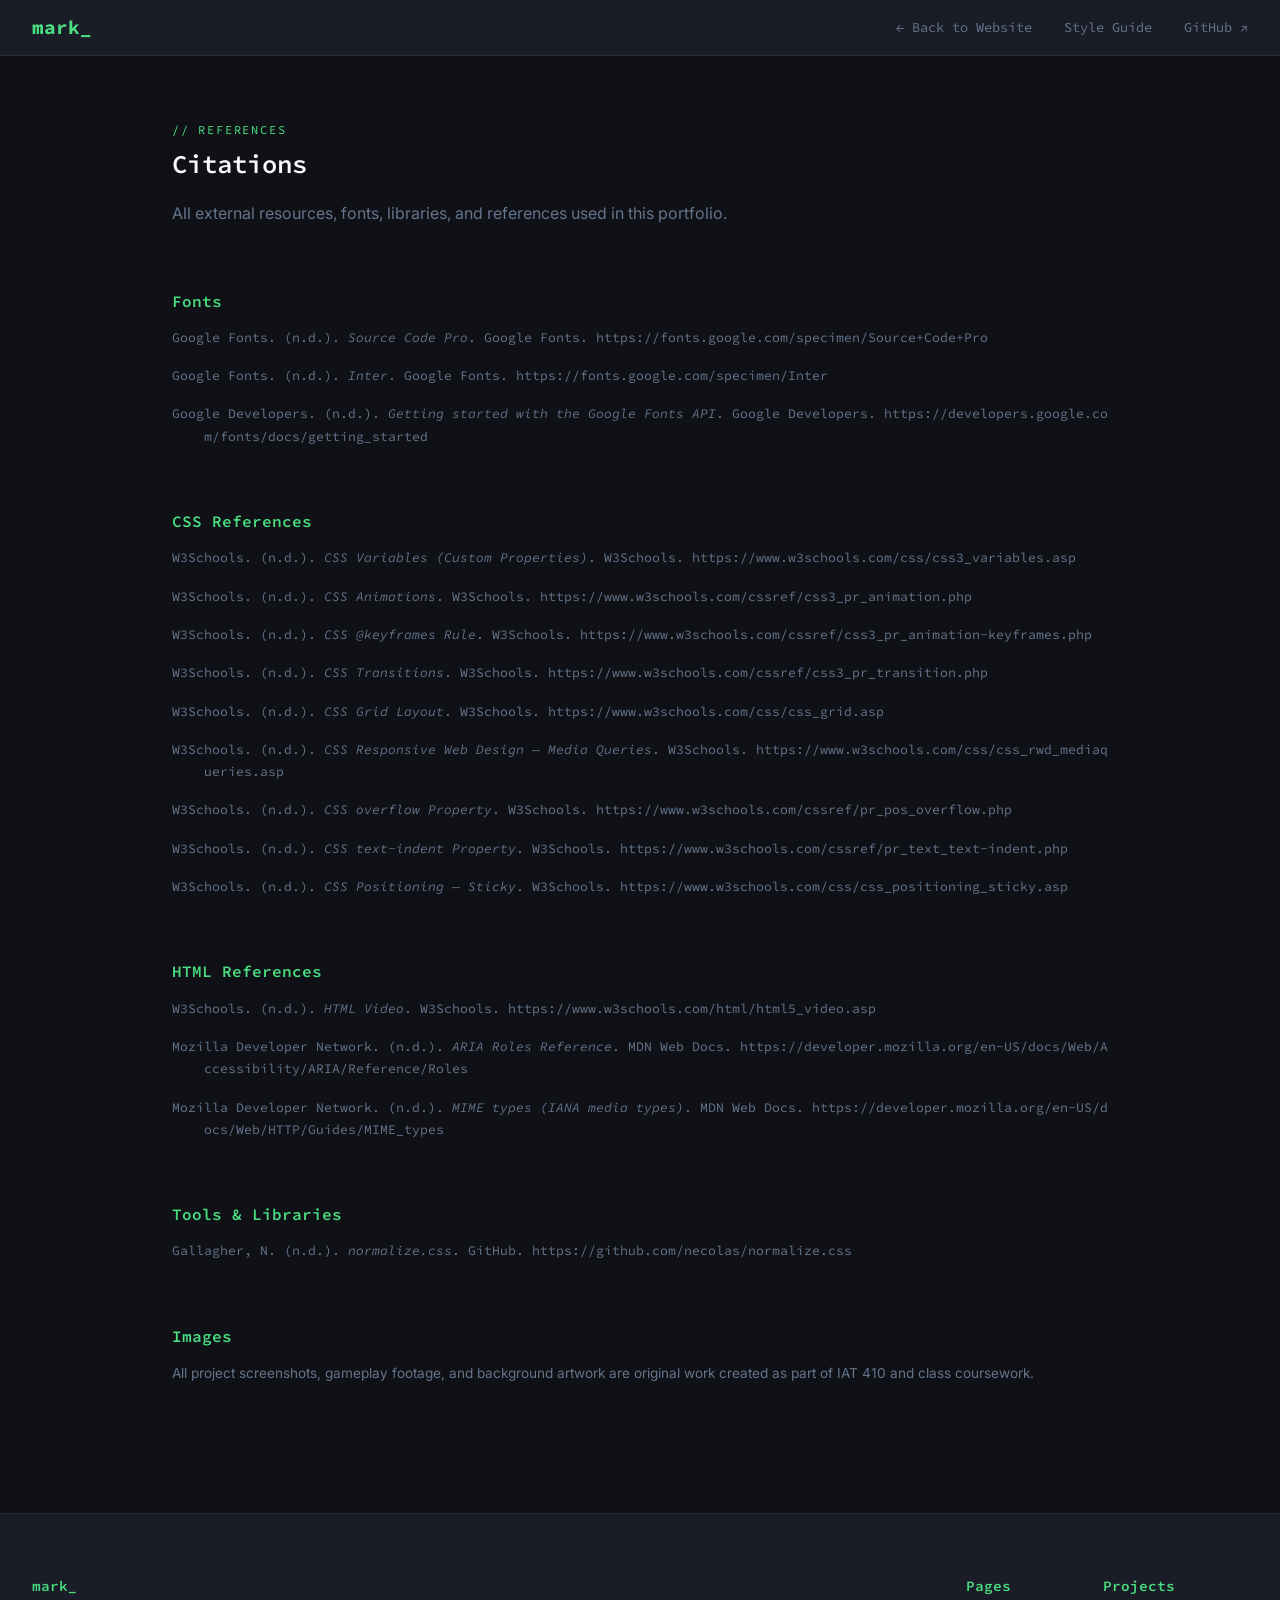
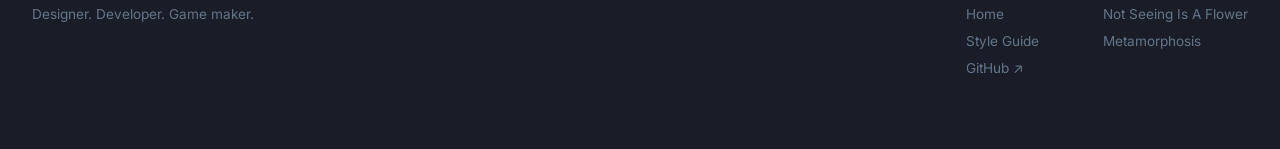
==== citations.html @ 6a9ea56b "Rough draft IAT 339 portfolio" ====
<!DOCTYPE html>
<html lang="en">

<head>
    <meta charset="UTF-8">
    <meta name="viewport" content="width=device-width, initial-scale=1.0">
    <title>Citations — Mark</title>
    <link href="css/normalize.css" rel="stylesheet">
    <link href="css/main.css" rel="stylesheet">
    <link href="css/page.css" rel="stylesheet">
</head>

<body>

    <a class="skip-link" href="#main-content">Skip to main content</a>

    <header class="header-bar" role="banner">
        <h1>mark</h1>
        <nav class="nav-text" aria-label="Main navigation">
            <a href="index.html" class="nav-link">← Back to Website</a>
            <a href="styleguide.html" class="nav-link">Style Guide</a>
            <a href="https://github.com/" class="nav-link" target="_blank" rel="noopener noreferrer">GitHub ↗</a>
        </nav>
    </header>

    <main id="main-content" role="main">
        <div class="citations-body">
            <span class="section-label">// references</span>
            <h2>Citations</h2>
            <p class="citations-intro">
                All external resources, fonts, libraries, and references used in this portfolio.
            </p>

            <section class="citations-group" aria-labelledby="cit-fonts-heading">
                <h3 class="citations-group-title" id="cit-fonts-heading">Fonts</h3>
                <p class="citation-item">
                    Google Fonts. (n.d.). <em>Source Code Pro</em>. Google Fonts.
                    <a href="https://fonts.google.com/specimen/Source+Code+Pro" target="_blank"
                        rel="noopener noreferrer">https://fonts.google.com/specimen/Source+Code+Pro</a>
                </p>
                <p class="citation-item">
                    Google Fonts. (n.d.). <em>Inter</em>. Google Fonts.
                    <a href="https://fonts.google.com/specimen/Inter" target="_blank"
                        rel="noopener noreferrer">https://fonts.google.com/specimen/Inter</a>
                </p>
                <p class="citation-item">
                    Google Developers. (n.d.). <em>Getting started with the Google Fonts API</em>. Google Developers.
                    <a href="https://developers.google.com/fonts/docs/getting_started" target="_blank"
                        rel="noopener noreferrer">https://developers.google.com/fonts/docs/getting_started</a>
                </p>
            </section>

            <section class="citations-group" aria-labelledby="cit-css-heading">
                <h3 class="citations-group-title" id="cit-css-heading">CSS References</h3>
                <p class="citation-item">
                    W3Schools. (n.d.). <em>CSS Variables (Custom Properties)</em>. W3Schools.
                    <a href="https://www.w3schools.com/css/css3_variables.asp" target="_blank"
                        rel="noopener noreferrer">https://www.w3schools.com/css/css3_variables.asp</a>
                </p>
                <p class="citation-item">
                    W3Schools. (n.d.). <em>CSS Animations</em>. W3Schools.
                    <a href="https://www.w3schools.com/cssref/css3_pr_animation.php" target="_blank"
                        rel="noopener noreferrer">https://www.w3schools.com/cssref/css3_pr_animation.php</a>
                </p>
                <p class="citation-item">
                    W3Schools. (n.d.). <em>CSS @keyframes Rule</em>. W3Schools.
                    <a href="https://www.w3schools.com/cssref/css3_pr_animation-keyframes.php" target="_blank"
                        rel="noopener noreferrer">https://www.w3schools.com/cssref/css3_pr_animation-keyframes.php</a>
                </p>
                <p class="citation-item">
                    W3Schools. (n.d.). <em>CSS Transitions</em>. W3Schools.
                    <a href="https://www.w3schools.com/cssref/css3_pr_transition.php" target="_blank"
                        rel="noopener noreferrer">https://www.w3schools.com/cssref/css3_pr_transition.php</a>
                </p>
                <p class="citation-item">
                    W3Schools. (n.d.). <em>CSS Grid Layout</em>. W3Schools.
                    <a href="https://www.w3schools.com/css/css_grid.asp" target="_blank"
                        rel="noopener noreferrer">https://www.w3schools.com/css/css_grid.asp</a>
                </p>
                <p class="citation-item">
                    W3Schools. (n.d.). <em>CSS Responsive Web Design — Media Queries</em>. W3Schools.
                    <a href="https://www.w3schools.com/css/css_rwd_mediaqueries.asp" target="_blank"
                        rel="noopener noreferrer">https://www.w3schools.com/css/css_rwd_mediaqueries.asp</a>
                </p>
                <p class="citation-item">
                    W3Schools. (n.d.). <em>CSS overflow Property</em>. W3Schools.
                    <a href="https://www.w3schools.com/cssref/pr_pos_overflow.php" target="_blank"
                        rel="noopener noreferrer">https://www.w3schools.com/cssref/pr_pos_overflow.php</a>
                </p>
                <p class="citation-item">
                    W3Schools. (n.d.). <em>CSS text-indent Property</em>. W3Schools.
                    <a href="https://www.w3schools.com/cssref/pr_text_text-indent.php" target="_blank"
                        rel="noopener noreferrer">https://www.w3schools.com/cssref/pr_text_text-indent.php</a>
                </p>
                <p class="citation-item">
                    W3Schools. (n.d.). <em>CSS Positioning — Sticky</em>. W3Schools.
                    <a href="https://www.w3schools.com/css/css_positioning_sticky.asp" target="_blank"
                        rel="noopener noreferrer">https://www.w3schools.com/css/css_positioning_sticky.asp</a>
                </p>
            </section>

            <section class="citations-group" aria-labelledby="cit-html-heading">
                <h3 class="citations-group-title" id="cit-html-heading">HTML References</h3>
                <p class="citation-item">
                    W3Schools. (n.d.). <em>HTML Video</em>. W3Schools.
                    <a href="https://www.w3schools.com/html/html5_video.asp" target="_blank"
                        rel="noopener noreferrer">https://www.w3schools.com/html/html5_video.asp</a>
                </p>
                <p class="citation-item">
                    Mozilla Developer Network. (n.d.). <em>ARIA Roles Reference</em>. MDN Web Docs.
                    <a href="https://developer.mozilla.org/en-US/docs/Web/Accessibility/ARIA/Reference/Roles"
                        target="_blank"
                        rel="noopener noreferrer">https://developer.mozilla.org/en-US/docs/Web/Accessibility/ARIA/Reference/Roles</a>
                </p>
                <p class="citation-item">
                    Mozilla Developer Network. (n.d.). <em>MIME types (IANA media types)</em>. MDN Web Docs.
                    <a href="https://developer.mozilla.org/en-US/docs/Web/HTTP/Guides/MIME_types" target="_blank"
                        rel="noopener noreferrer">https://developer.mozilla.org/en-US/docs/Web/HTTP/Guides/MIME_types</a>
                </p>
            </section>

            <section class="citations-group" aria-labelledby="cit-tools-heading">
                <h3 class="citations-group-title" id="cit-tools-heading">Tools &amp; Libraries</h3>
                <p class="citation-item">
                    Gallagher, N. (n.d.). <em>normalize.css</em>. GitHub.
                    <a href="https://github.com/necolas/normalize.css" target="_blank"
                        rel="noopener noreferrer">https://github.com/necolas/normalize.css</a>
                </p>
            </section>

            <section class="citations-group" aria-labelledby="cit-images-heading">
                <h3 class="citations-group-title" id="cit-images-heading">Images</h3>
                <p class="citations-note">
                    All project screenshots, gameplay footage, and background artwork are original
                    work created as part of IAT 410 and class coursework.
                </p>
            </section>

        </div>
    </main>

    <footer class="footer-bar" role="contentinfo">
        <div class="footer-company">
            <h3>mark_</h3>
            <p>Designer. Developer. Game maker.</p>
        </div>
        <nav aria-label="Footer navigation — pages">
            <h4>Pages</h4>
            <ul>
                <li><a href="index.html">Home</a></li>
                <li><a href="styleguide.html">Style Guide</a></li>
                <li><a href="https://github.com/" target="_blank" rel="noopener noreferrer">GitHub ↗</a></li>
            </ul>
        </nav>
        <nav aria-label="Footer navigation — projects">
            <h4>Projects</h4>
            <ul>
                <li><a href="project-nsiaf.html">Not Seeing Is A Flower</a></li>
                <li><a href="project-metamorphosis.html">Metamorphosis</a></li>
            </ul>
        </nav>
    </footer>

</body>

</html>
---- css/main.css ----
/* =============================================
   PORTFOLIO - main.css
   Font: Source Code Pro (monospace, headings) + Inter (body)
   Google Fonts: https://fonts.google.com/
   ============================================= */

/* Google Fonts import
   Reference: https://developers.google.com/fonts/docs/getting_started */
@import url('https://fonts.googleapis.com/css2?family=Source+Code+Pro:wght@400;600;700&family=Inter:wght@300;400;500&display=swap');

/* =============================================
   CSS CUSTOM PROPERTIES (VARIABLES)
   Reference: https://www.w3schools.com/css/css3_variables.asp
   ============================================= */
:root {
    --col-bg: #0f1117;
    --col-surface: #1a1d27;
    --col-border: #2a2d3a;
    --col-green: #4ade80;
    --col-green-dim: #22543d;
    --col-text: #e2e8f0;
    --col-muted: #64748b;
    --col-white: #ffffff;
    --col-heading: #f8fafc;

    --font-mono: 'Source Code Pro', monospace;
    --font-body: 'Inter', sans-serif;

    --space-xs: 0.25rem;
    --space-sm: 0.5rem;
    --space-md: 1rem;
    --space-lg: 2rem;
    --space-xl: 4rem;

    --radius-sm: 4px;
    --radius-md: 8px;
}

/* =============================================
   RESET / BASE
   ============================================= */
*,
*::before,
*::after {
    box-sizing: border-box;
}

body {
    background-color: var(--col-bg);
    color: var(--col-text);
    font-family: var(--font-body);
    font-size: 1rem;
    line-height: 1.7;
    margin: 0;
    padding: 0;
}

img {
    max-width: 100%;
    display: block;
}

a {
    color: var(--col-green);
    text-decoration: none;
}

a:hover,
a:focus {
    text-decoration: underline;
    color: var(--col-white);
}

/* =============================================
   TYPOGRAPHY
   ============================================= */
h1,
h2,
h3,
h4 {
    font-family: var(--font-mono);
    color: var(--col-heading);
    margin-top: 0;
    line-height: 1.2;
}

h1 {
    font-size: 2.2rem;
    font-weight: 700;
}

h2 {
    font-size: 1.6rem;
    font-weight: 600;
}

h3 {
    font-size: 1.2rem;
    font-weight: 600;
}

h4 {
    font-size: 1rem;
    font-weight: 600;
}

p {
    margin-top: 0;
    margin-bottom: var(--space-md);
}

.section-label {
    font-family: var(--font-mono);
    font-size: 0.75rem;
    color: var(--col-green);
    text-transform: uppercase;
    letter-spacing: 0.15em;
    display: block;
    margin-bottom: var(--space-sm);
}

/* =============================================
   LAYOUT UTILITIES
   ============================================= */
.container {
    max-width: 1000px;
    margin: 0 auto;
    padding: 0 var(--space-lg);
}

/* =============================================
   HEADER / NAV
   ============================================= */
.header-bar {
    background-color: var(--col-surface);
    border-bottom: 1px solid var(--col-border);
    padding: var(--space-md) var(--space-lg);
    display: flex;
    align-items: center;
    justify-content: space-between;
    position: sticky;
    top: 0;
    z-index: 100;
}

.header-bar h1 {
    font-family: var(--font-mono);
    font-size: 1.2rem;
    font-weight: 700;
    color: var(--col-green);
    margin: 0;
}

/* Blinking cursor on logo
   Reference: https://www.w3schools.com/cssref/css3_pr_animation.php
   Reference: https://www.w3schools.com/cssref/css3_pr_animation-keyframes.php */
.header-bar h1::after {
    content: '_';
    animation: blink 1s step-end infinite;
}

@keyframes blink {

    0%,
    100% {
        opacity: 1;
    }

    50% {
        opacity: 0;
    }
}

.nav-text {
    display: flex;
    gap: var(--space-lg);
    align-items: center;
}

.nav-link {
    font-family: var(--font-mono);
    font-size: 0.85rem;
    color: var(--col-muted);
    text-decoration: none;
    /* Reference: https://www.w3schools.com/cssref/css3_pr_transition.php */
    transition: color 0.2s;
}

.nav-link:hover,
.nav-link:focus {
    color: var(--col-green);
    text-decoration: none;
}

/* Skip to main content link for keyboard/screen reader users */
.skip-link {
    position: absolute;
    top: -100%;
    left: var(--space-md);
    background-color: var(--col-green);
    color: var(--col-bg);
    font-family: var(--font-mono);
    font-size: 0.85rem;
    font-weight: 700;
    padding: var(--space-sm) var(--space-md);
    border-radius: var(--radius-sm);
    z-index: 200;
    text-decoration: none;
}

.skip-link:focus {
    top: var(--space-md);
    color: var(--col-bg);
}

/* =============================================
   FOOTER
   ============================================= */
.footer-bar {
    background-color: var(--col-surface);
    border-top: 1px solid var(--col-border);
    padding: var(--space-xl) var(--space-lg);
    display: flex;
    gap: var(--space-xl);
    flex-wrap: wrap;
}

.footer-bar h3,
.footer-bar h4 {
    font-family: var(--font-mono);
    font-size: 0.9rem;
    color: var(--col-green);
    margin-bottom: var(--space-sm);
}

.footer-bar p,
.footer-bar li {
    font-size: 0.85rem;
    color: var(--col-muted);
}

.footer-bar ul {
    list-style: none;
    padding: 0;
    margin: 0;
}

.footer-bar ul li {
    margin-bottom: var(--space-xs);
}

.footer-bar a {
    color: var(--col-muted);
    font-size: 0.85rem;
}

.footer-bar a:hover,
.footer-bar a:focus {
    color: var(--col-green);
    text-decoration: none;
}

.footer-company {
    flex: 1;
    min-width: 200px;
}

/* =============================================
   BUTTONS
   ============================================= */
.btn-submit {
    font-family: var(--font-mono);
    font-size: 0.85rem;
    background-color: var(--col-green);
    color: var(--col-bg);
    border: none;
    padding: 0.6rem 1.4rem;
    border-radius: var(--radius-sm);
    cursor: pointer;
    font-weight: 600;
    display: inline-block;
    transition: background-color 0.2s, transform 0.1s;
}

.btn-submit:hover,
.btn-submit:focus {
    background-color: var(--col-white);
    color: var(--col-bg);
    text-decoration: none;
}

.btn-submit:active {
    transform: scale(0.97);
}

.btn-outline {
    font-family: var(--font-mono);
    font-size: 0.85rem;
    background-color: transparent;
    color: var(--col-green);
    border: 1px solid var(--col-green);
    padding: 0.6rem 1.4rem;
    border-radius: var(--radius-sm);
    cursor: pointer;
    font-weight: 600;
    display: inline-block;
    transition: background-color 0.2s, color 0.2s;
}

.btn-outline:hover,
.btn-outline:focus {
    background-color: var(--col-green);
    color: var(--col-bg);
    text-decoration: none;
}

/* =============================================
   IN-TEXT LINK
   ============================================= */
.text-link {
    color: var(--col-green);
    text-decoration: underline;
    text-underline-offset: 3px;
}

.text-link:hover,
.text-link:focus {
    color: var(--col-white);
}

/* =============================================
   CARDS
   ============================================= */
.card {
    background-color: var(--col-surface);
    border: 1px solid var(--col-border);
    border-radius: var(--radius-md);
    padding: var(--space-lg);
}

/* =============================================
   PROJECT CARD (homepage)
   ============================================= */
.project-card {
    background-color: var(--col-surface);
    border: 1px solid var(--col-border);
    border-radius: var(--radius-md);
    overflow: hidden;
    transition: border-color 0.2s;
    display: flex;
    flex-direction: column;
}

.project-card:hover {
    border-color: var(--col-green);
}

.project-card-img {
    width: 100%;
}

.project-card-img img {
    width: 100%;
    height: 200px;
    object-fit: cover;
}

.project-card-body {
    padding: var(--space-lg);
    flex: 1;
    display: flex;
    flex-direction: column;
}

.project-card-body h3 {
    margin-bottom: var(--space-sm);
    font-size: 1.1rem;
}

.project-card-body p {
    color: var(--col-muted);
    font-size: 0.9rem;
    flex: 1;
}

.project-card-body .btn-submit {
    margin-top: var(--space-md);
    align-self: flex-start;
}

/* =============================================
   TAGS
   ============================================= */
.tag {
    display: inline-block;
    font-family: var(--font-mono);
    font-size: 0.7rem;
    color: var(--col-green);
    background-color: var(--col-green-dim);
    border-radius: var(--radius-sm);
    padding: 0.15rem 0.5rem;
    margin-right: var(--space-xs);
    margin-bottom: var(--space-sm);
}

/* =============================================
   SKILL LIST
   ============================================= */
.skill-list {
    list-style: none;
    padding: 0;
    margin: 0;
    display: flex;
    flex-wrap: wrap;
    gap: var(--space-sm);
}

.skill-list li {
    font-family: var(--font-mono);
    font-size: 0.8rem;
    color: var(--col-green);
    background-color: var(--col-green-dim);
    padding: 0.25rem 0.75rem;
    border-radius: var(--radius-sm);
}

/* =============================================
   IMAGE PLACEHOLDER
   ============================================= */
.img-placeholder {
    width: 100%;
    background-color: var(--col-green-dim);
    border: 1px dashed var(--col-green);
    border-radius: var(--radius-sm);
    display: flex;
    align-items: center;
    justify-content: center;
    font-family: var(--font-mono);
    font-size: 0.75rem;
    color: var(--col-green);
    text-align: center;
    padding: var(--space-md);
}

.img-placeholder-tall {
    height: 260px;
}

.img-placeholder-short {
    height: 160px;
}

/* =============================================
   DIVIDER
   ============================================= */
.divider {
    border: none;
    border-top: 1px solid var(--col-border);
    margin: var(--space-xl) 0;
}

/* =============================================
   STYLE GUIDE SPECIFIC
   ============================================= */
.palette-container {
    display: flex;
    flex-wrap: wrap;
    gap: var(--space-md);
    margin-bottom: var(--space-lg);
}

.palette-box {
    width: 160px;
}

.swatch {
    height: 80px;
    border-radius: var(--radius-sm);
    border: 1px solid var(--col-border);
    margin-bottom: var(--space-sm);
    display: flex;
    align-items: flex-end;
    padding: var(--space-sm);
}

.swatch ul {
    list-style: none;
    padding: 0;
    margin: 0;
    font-family: var(--font-mono);
    font-size: 0.7rem;
}

.col-bg {
    background-color: #0f1117;
}

.col-surface {
    background-color: #1a1d27;
}

.col-border-sw {
    background-color: #2a2d3a;
}

.col-green-sw {
    background-color: #4ade80;
}

.col-green-dim {
    background-color: #22543d;
}

.col-text-sw {
    background-color: #e2e8f0;
}

.col-muted-sw {
    background-color: #64748b;
}

.col-white-sw {
    background-color: #ffffff;
    border: 1px solid #2a2d3a;
}

.swatch.col-bg ul,
.swatch.col-surface ul,
.swatch.col-border-sw ul {
    color: #e2e8f0;
}

.swatch.col-green-sw ul,
.swatch.col-text-sw ul,
.swatch.col-white-sw ul {
    color: #0f1117;
}

.swatch.col-green-dim ul,
.swatch.col-muted-sw ul {
    color: #e2e8f0;
}

.code-block {
    background-color: var(--col-surface);
    border: 1px solid var(--col-border);
    border-radius: var(--radius-sm);
    padding: var(--space-md);
    font-family: var(--font-mono);
    font-size: 0.82rem;
    color: var(--col-text);
    /* Reference: https://www.w3schools.com/cssref/pr_pos_overflow.php */
    overflow-x: auto;
    white-space: pre;
    margin-bottom: var(--space-md);
}

.sg-label {
    font-family: var(--font-mono);
    font-size: 0.75rem;
    color: var(--col-muted);
    margin-bottom: var(--space-xs);
}

/* inline code references inside prose */
.inline-code {
    font-family: var(--font-mono);
    font-size: 0.85rem;
    color: var(--col-green);
    background-color: var(--col-surface);
    padding: 0.1em 0.4em;
    border-radius: var(--radius-sm);
}

/* static nav demo in style guide — remove sticky */
.sg-nav-demo {
    position: static;
}

/* =============================================
   RESPONSIVE
   Reference: https://www.w3schools.com/css/css_rwd_mediaqueries.asp
   ============================================= */
@media (max-width: 700px) {
    .header-bar {
        flex-direction: column;
        gap: var(--space-md);
        text-align: center;
    }

    .nav-text {
        gap: var(--space-md);
        flex-wrap: wrap;
        justify-content: center;
    }

    h1 {
        font-size: 1.6rem;
    }

    h2 {
        font-size: 1.3rem;
    }

    .footer-bar {
        flex-direction: column;
        gap: var(--space-lg);
    }

    .palette-container {
        justify-content: center;
    }
}

/* =============================================
   STYLE GUIDE — additional classes
   ============================================= */

/* hero description on style guide page */
.sg-hero-desc {
    color: var(--col-muted);
    max-width: 580px;
}

/* button demo row in style guide */
.sg-btn-demo {
    display: flex;
    gap: var(--space-md);
    flex-wrap: wrap;
}

/* constrain placeholder width in style guide demo */
.sg-placeholder-demo {
    max-width: 400px;
}

/* blinking cursor demo in branding section */
.sg-cursor-demo {
    font-family: var(--font-mono);
    font-size: 1.4rem;
    font-weight: 700;
    color: var(--col-green);
}

.sg-cursor-demo::after {
    content: '_';
    animation: blink 1s step-end infinite;
}
---- css/page.css ----
/* =============================================
   PORTFOLIO - page.css
   Page-specific styles
   ============================================= */

/* =============================================
   HOMEPAGE — HERO
   ============================================= */
.hero {
    padding: 6rem var(--space-lg) 5rem;
    max-width: 62.5rem;
    margin: 0 auto;
}

.hero-prompt {
    font-family: var(--font-mono);
    font-size: 0.85rem;
    color: var(--col-green);
    margin-bottom: var(--space-sm);
    display: block;
}

.hero h2 {
    font-size: 2.8rem;
    line-height: 1.15;
    margin-bottom: var(--space-md);
    color: var(--col-heading);
}

.hero-highlight {
    color: var(--col-green);
}

.hero-sub {
    color: var(--col-muted);
    font-size: 1.05rem;
    max-width: 35rem;
    margin-bottom: var(--space-lg);
}

.hero-actions {
    display: flex;
    gap: var(--space-md);
    flex-wrap: wrap;
}

/* =============================================
   HOMEPAGE — SECTIONS
   ============================================= */
.home-section {
    padding: var(--space-xl) var(--space-lg);
    max-width: 62.5rem;
    margin: 0 auto;
}

.home-section h2 {
    margin-bottom: var(--space-lg);
}

/* =============================================
   HOMEPAGE — BIO CARD
   ============================================= */
.bio-card {
    background-color: var(--col-surface);
    border: 1px solid var(--col-border);
    border-left: 0.1875rem solid var(--col-green);
    border-radius: var(--radius-md);
    padding: var(--space-lg);
    max-width: 42.5rem;
}

.bio-card p {
    color: var(--col-text);
    font-size: 1rem;
    line-height: 1.8;
    margin: 0;
}

/* =============================================
   HOMEPAGE — PROJECT GRID
   Reference: https://www.w3schools.com/css/css_grid.asp
   ============================================= */
.project-grid {
    display: grid;
    grid-template-columns: 1fr 1fr;
    gap: var(--space-lg);
}

/* =============================================
   HOMEPAGE — SKILLS SECTION
   ============================================= */
.skills-grid {
    display: grid;
    grid-template-columns: 1fr 1fr 1fr;
    gap: var(--space-md);
}

.skill-category h4 {
    color: var(--col-green);
    font-size: 0.85rem;
    margin-bottom: var(--space-sm);
    font-family: var(--font-mono);
}

/* =============================================
   PROJECT PAGES — HERO
   ============================================= */
.project-hero {
    padding: 4rem var(--space-lg) 3rem;
    max-width: 62.5rem;
    margin: 0 auto;
    border-bottom: 1px solid var(--col-border);
}

.project-hero h2 {
    font-size: 2.2rem;
    margin-bottom: var(--space-sm);
}

.project-hero-desc {
    color: var(--col-muted);
    max-width: 37.5rem;
    margin-bottom: var(--space-md);
}

.project-hero-tags {
    margin-top: var(--space-lg);
}

.project-hero-meta {
    display: flex;
    gap: var(--space-md);
    flex-wrap: wrap;
    margin-top: var(--space-md);
}

.meta-item {
    font-family: var(--font-mono);
    font-size: 0.8rem;
}

.meta-label {
    color: var(--col-muted);
    margin-right: var(--space-xs);
}

.meta-value {
    color: var(--col-green);
}

/* =============================================
   PROJECT PAGES — BODY
   ============================================= */
.project-body {
    max-width: 62.5rem;
    margin: 0 auto;
    padding: var(--space-xl) var(--space-lg);
}

.project-analysis {
    margin-bottom: var(--space-xl);
}

/* Artifact section labels */
.artifact-label {
    font-family: var(--font-mono);
    font-size: 0.85rem;
    color: var(--col-muted);
    margin-bottom: var(--space-sm);
    display: block;
}

/* Two-column split layout */
.project-split {
    display: grid;
    grid-template-columns: 1fr 1fr;
    gap: var(--space-xl);
    align-items: start;
    margin-bottom: var(--space-xl);
}

/* Artifact gallery — 2 col grid */
.artifact-grid {
    display: grid;
    grid-template-columns: 1fr 1fr;
    gap: var(--space-sm);
    margin-bottom: var(--space-lg);
}

/* Full-width artifact */
.artifact-full {
    margin-bottom: var(--space-lg);
}

/* Tall placeholder for cover/hero images */
.img-placeholder-cover {
    height: 21.25rem;
}

/* Video placeholder */
.img-placeholder-video {
    height: 20rem;
}

/* Title art placeholder */
.img-placeholder-titleart {
    height: 17.5rem;
}

/* Real project images */
.project-image {
    width: 100%;
    display: block;
    object-fit: cover;
    border: 1px solid var(--col-border);
    border-radius: var(--radius-sm);
}

.project-image-tall {
    max-height: 37.5rem;
}

/* Pull quote / callout */
.callout {
    border-left: 0.1875rem solid var(--col-green);
    padding: var(--space-md) var(--space-lg);
    background-color: var(--col-surface);
    border-radius: 0 var(--radius-sm) var(--radius-sm) 0;
    margin: var(--space-lg) 0;
    font-style: italic;
    color: var(--col-text);
}

/* Previous / next project nav row */
.project-nav {
    display: flex;
    justify-content: space-between;
    align-items: center;
    flex-wrap: wrap;
    gap: var(--space-md);
}

/* =============================================
   STYLE GUIDE PAGE
   ============================================= */
.sg-hero {
    padding: 3rem var(--space-lg) 2rem;
    max-width: 62.5rem;
    margin: 0 auto;
    border-bottom: 1px solid var(--col-border);
}

.sg-body {
    max-width: 62.5rem;
    margin: 0 auto;
    padding: var(--space-xl) var(--space-lg);
}

.sg-section {
    margin-bottom: var(--space-xl);
}

.sg-section>h3 {
    color: var(--col-green);
    border-bottom: 1px solid var(--col-border);
    padding-bottom: var(--space-sm);
    margin-bottom: var(--space-lg);
}

.sg-element {
    margin-bottom: var(--space-xl);
    padding-bottom: var(--space-xl);
    border-bottom: 1px dashed var(--col-border);
}

.sg-element:last-child {
    border-bottom: none;
}

/* constrain rendered card example width */
.sg-card-demo {
    max-width: 22.5rem;
}

/* =============================================
   CITATIONS PAGE
   ============================================= */
.citations-body {
    max-width: 62.5rem;
    margin: 0 auto;
    padding: var(--space-xl) var(--space-lg);
}

.citations-intro {
    color: var(--col-muted);
    margin-bottom: var(--space-xl);
}

.citations-group {
    margin-bottom: var(--space-xl);
}

.citations-group-title {
    color: var(--col-green);
    font-size: 1rem;
    margin-bottom: var(--space-md);
}

/* Hanging indent for citations
   Reference: https://www.w3schools.com/cssref/pr_text_text-indent.php */
.citation-item {
    font-family: var(--font-mono);
    font-size: 0.82rem;
    color: var(--col-muted);
    margin-bottom: var(--space-md);
    padding-left: var(--space-lg);
    text-indent: calc(-1 * var(--space-lg));
}

.citation-item a {
    color: var(--col-muted);
    word-break: break-all;
}

.citation-item a:hover,
.citation-item a:focus {
    color: var(--col-green);
}

.citations-note {
    color: var(--col-muted);
    font-size: 0.85rem;
}

/* =============================================
   RESPONSIVE
   Reference: https://www.w3schools.com/css/css_rwd_mediaqueries.asp
   ============================================= */
@media (max-width: 43.75rem) {
    .hero h2 {
        font-size: 1.8rem;
    }

    .project-grid {
        grid-template-columns: 1fr;
    }

    .skills-grid {
        grid-template-columns: 1fr 1fr;
    }

    .project-split {
        grid-template-columns: 1fr;
    }

    .artifact-grid {
        grid-template-columns: 1fr;
    }

    .project-hero h2 {
        font-size: 1.6rem;
    }

    .hero-actions {
        flex-direction: column;
        align-items: flex-start;
    }

    .project-nav {
        flex-direction: column;
    }
}

@media (max-width: 30rem) {
    .skills-grid {
        grid-template-columns: 1fr;
    }
}

/* =============================================
   PROJECT PAGES — meta dl/dt/dd reset
   ============================================= */
.project-hero-meta {
    display: flex;
    gap: var(--space-md);
    flex-wrap: wrap;
    margin-top: var(--space-md);
    /* reset dl default margins */
    margin-block-start: var(--space-md);
    margin-block-end: 0;
    padding: 0;
}

.project-hero-meta .meta-item {
    display: flex;
    gap: var(--space-xs);
    align-items: baseline;
}

/* dt / dd reset — browsers add margin to dd by default */
.project-hero-meta dt,
.project-hero-meta dd {
    margin: 0;
    padding: 0;
    font-family: var(--font-mono);
    font-size: 0.8rem;
}
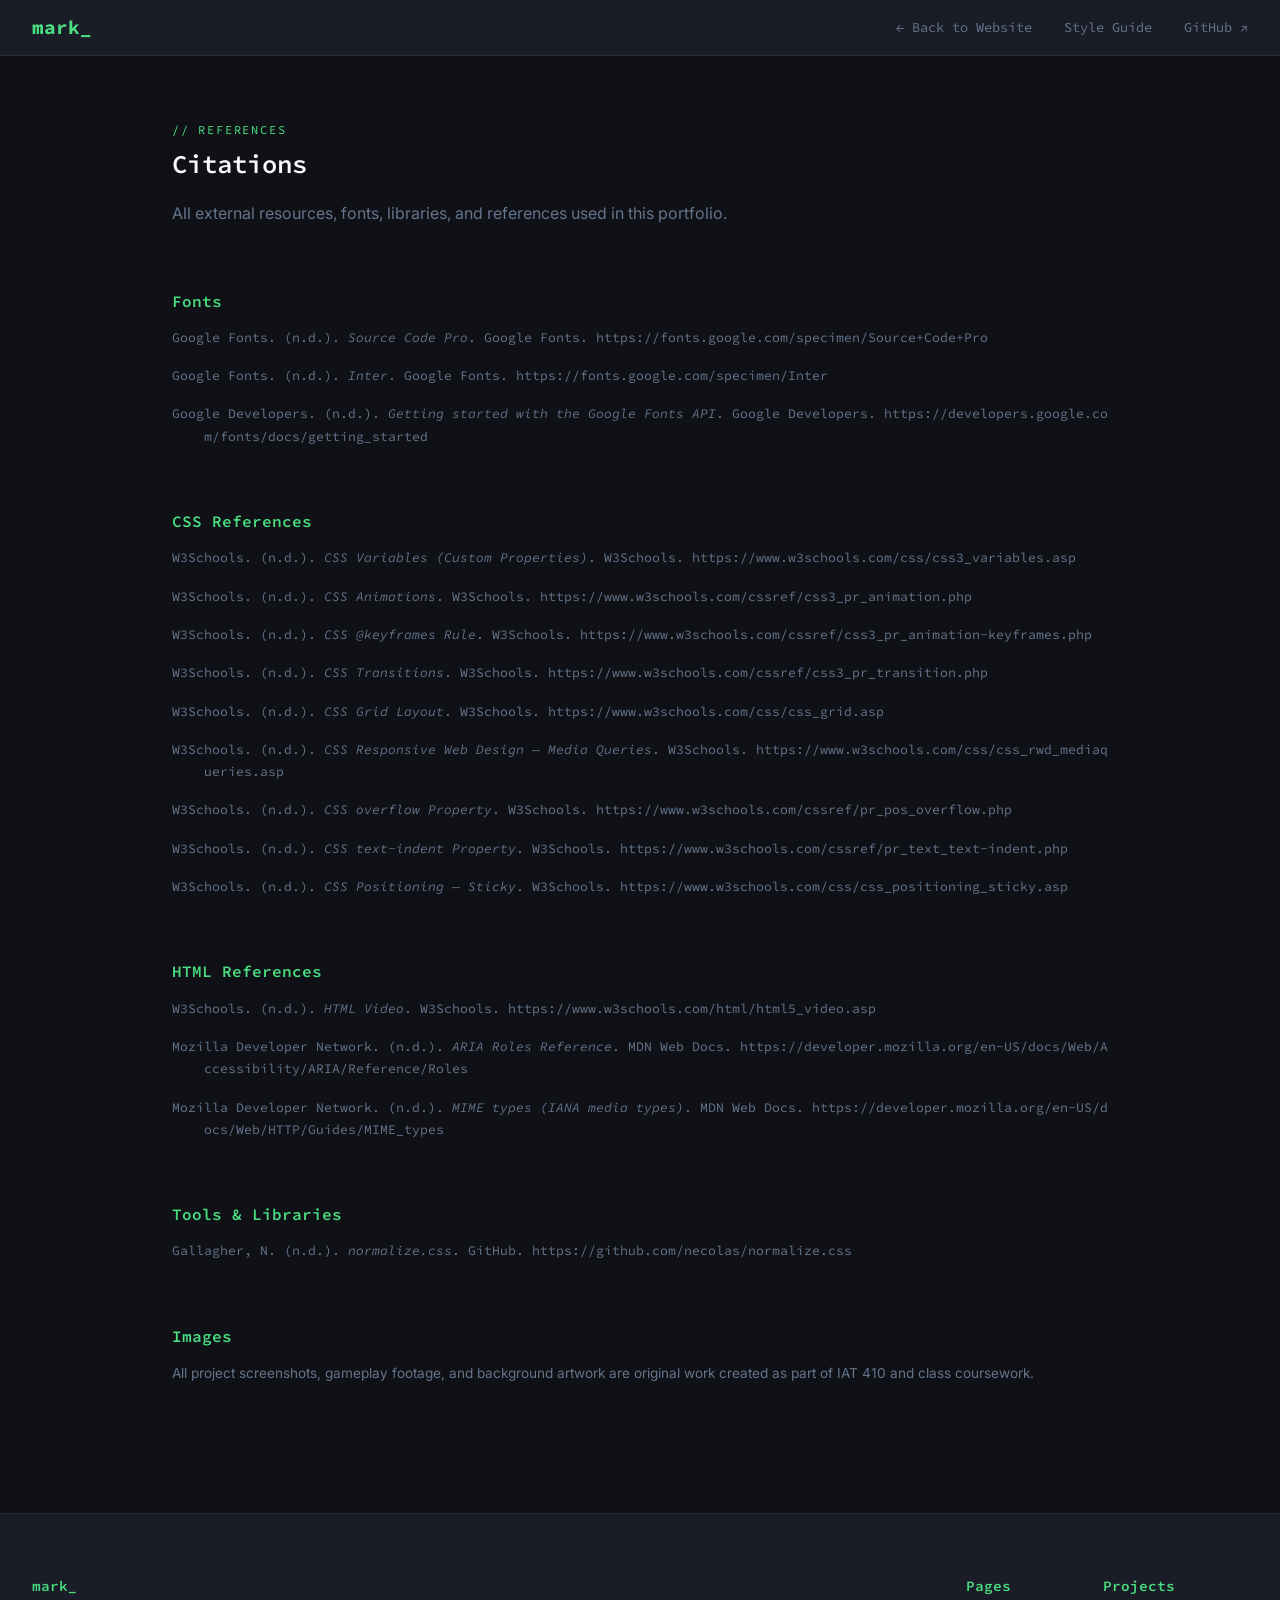
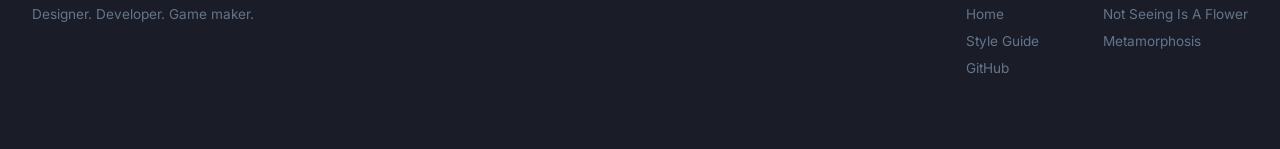
==== commit b0802884: "footer" ====
--- a/citations.html
+++ b/citations.html
@@ -14,16 +14,16 @@
 
     <a class="skip-link" href="#main-content">Skip to main content</a>
 
-    <header class="header-bar" role="banner">
+    <header class="header-bar">
         <h1>mark</h1>
         <nav class="nav-text" aria-label="Main navigation">
             <a href="index.html" class="nav-link">← Back to Website</a>
             <a href="styleguide.html" class="nav-link">Style Guide</a>
-            <a href="https://github.com/" class="nav-link" target="_blank" rel="noopener noreferrer">GitHub ↗</a>
+            <a href="https://github.com/notmarkyang" class="nav-link" target="_blank" rel="noopener noreferrer">GitHub ↗</a>
         </nav>
     </header>
 
-    <main id="main-content" role="main">
+    <main id="main-content">
         <div class="citations-body">
             <span class="section-label">// references</span>
             <h2>Citations</h2>
@@ -139,7 +139,7 @@
         </div>
     </main>
 
-    <footer class="footer-bar" role="contentinfo">
+    <footer class="footer-bar">
         <div class="footer-company">
             <h3>mark_</h3>
             <p>Designer. Developer. Game maker.</p>
@@ -149,7 +149,7 @@
             <ul>
                 <li><a href="index.html">Home</a></li>
                 <li><a href="styleguide.html">Style Guide</a></li>
-                <li><a href="https://github.com/" target="_blank" rel="noopener noreferrer">GitHub ↗</a></li>
+                <li><a href="https://github.com/notmarkyang" target="_blank" rel="noopener noreferrer">GitHub</a></li>
             </ul>
         </nav>
         <nav aria-label="Footer navigation — projects">
--- a/css/main.css
+++ b/css/main.css
@@ -357,12 +357,15 @@
 
 .project-card-img {
     width: 100%;
+    height: 12.5rem;
+    overflow: hidden;
 }
 
 .project-card-img img {
     width: 100%;
-    height: 200px;
+    height: 100%;
     object-fit: cover;
+    object-position: center;
 }
 
 .project-card-body {
@@ -386,6 +389,21 @@
 .project-card-body .btn-submit {
     margin-top: var(--space-md);
     align-self: flex-start;
+}
+
+.project-card-tags,
+.project-hero-tags {
+    list-style: none;
+    padding: 0;
+    margin: 0 0 var(--space-sm) 0;
+    display: flex;
+    flex-wrap: wrap;
+    gap: var(--space-xs);
+}
+
+.project-card-tags .tag,
+.project-hero-tags .tag {
+    margin-right: 0;
 }
 
 /* =============================================
@@ -645,4 +663,35 @@
 .sg-cursor-demo::after {
     content: '_';
     animation: blink 1s step-end infinite;
+}
+
+/* headings for validator error */
+.sg-demo-h1,
+.sg-demo-h2,
+.sg-demo-h3,
+.sg-demo-h4 {
+    font-family: var(--font-mono);
+    color: var(--col-heading);
+    margin-top: 0;
+    line-height: 1.2;
+}
+
+.sg-demo-h1 {
+    font-size: 2.2rem;
+    font-weight: 700;
+}
+
+.sg-demo-h2 {
+    font-size: 1.6rem;
+    font-weight: 600;
+}
+
+.sg-demo-h3 {
+    font-size: 1.2rem;
+    font-weight: 600;
+}
+
+.sg-demo-h4 {
+    font-size: 1rem;
+    font-weight: 600;
 }
--- a/css/page.css
+++ b/css/page.css
@@ -95,7 +95,7 @@
     gap: var(--space-md);
 }
 
-.skill-category h4 {
+.skill-category h3 {
     color: var(--col-green);
     font-size: 0.85rem;
     margin-bottom: var(--space-sm);
@@ -258,9 +258,10 @@
 
 .sg-section {
     margin-bottom: var(--space-xl);
-}
-
-.sg-section>h3 {
+    scroll-margin-top: 6rem;
+}
+
+.sg-section > h2 {
     color: var(--col-green);
     border-bottom: 1px solid var(--col-border);
     padding-bottom: var(--space-sm);
@@ -280,6 +281,19 @@
 /* constrain rendered card example width */
 .sg-card-demo {
     max-width: 22.5rem;
+}
+
+.sg-logo-demo {
+    font-family: var(--font-mono);
+    font-size: 1.2rem;
+    font-weight: 700;
+    color: var(--col-green);
+    margin: 0;
+}
+
+.sg-logo-demo::after {
+    content: '_';
+    animation: blink 1s step-end infinite;
 }
 
 /* =============================================
@@ -385,7 +399,6 @@
     gap: var(--space-md);
     flex-wrap: wrap;
     margin-top: var(--space-md);
-    /* reset dl default margins */
     margin-block-start: var(--space-md);
     margin-block-end: 0;
     padding: 0;
@@ -397,7 +410,6 @@
     align-items: baseline;
 }
 
-/* dt / dd reset — browsers add margin to dd by default */
 .project-hero-meta dt,
 .project-hero-meta dd {
     margin: 0;
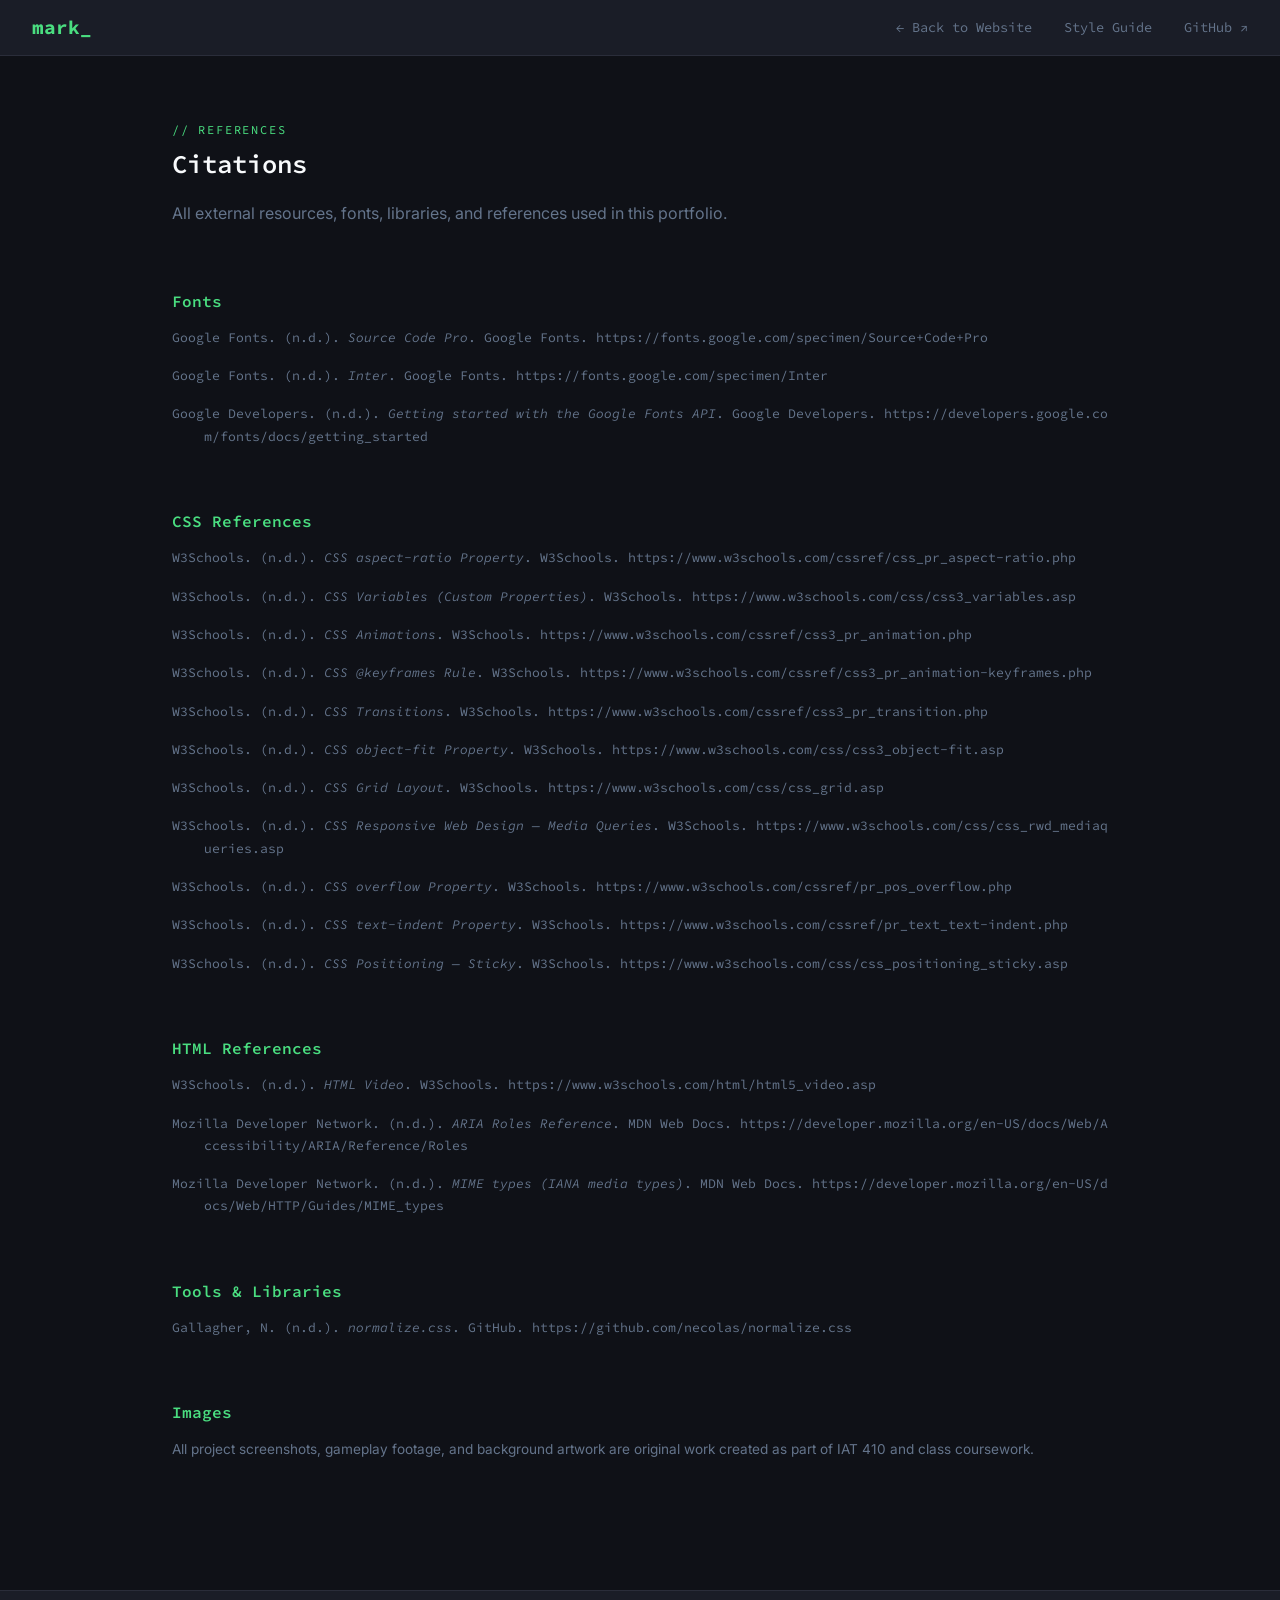
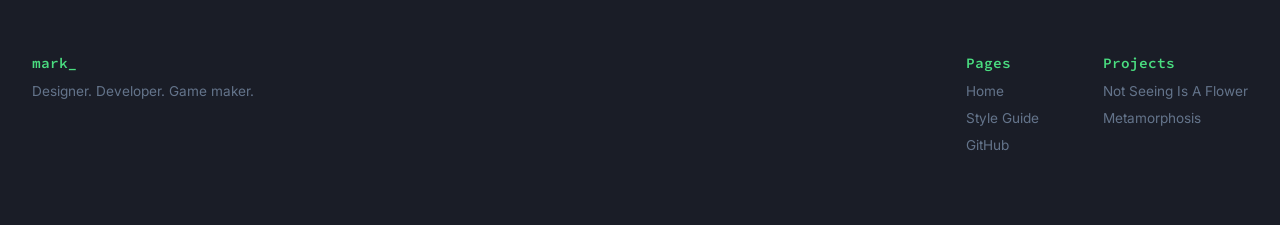
==== commit ddbf22d4: "added and updated metamorphosis images" ====
--- a/citations.html
+++ b/citations.html
@@ -19,7 +19,8 @@
         <nav class="nav-text" aria-label="Main navigation">
             <a href="index.html" class="nav-link">← Back to Website</a>
             <a href="styleguide.html" class="nav-link">Style Guide</a>
-            <a href="https://github.com/notmarkyang" class="nav-link" target="_blank" rel="noopener noreferrer">GitHub ↗</a>
+            <a href="https://github.com/notmarkyang" class="nav-link" target="_blank" rel="noopener noreferrer">GitHub
+                ↗</a>
         </nav>
     </header>
 
@@ -53,6 +54,11 @@
             <section class="citations-group" aria-labelledby="cit-css-heading">
                 <h3 class="citations-group-title" id="cit-css-heading">CSS References</h3>
                 <p class="citation-item">
+                    W3Schools. (n.d.). <em>CSS aspect-ratio Property</em>. W3Schools.
+                    <a href="https://www.w3schools.com/cssref/css_pr_aspect-ratio.php" target="_blank"
+                        rel="noopener noreferrer">https://www.w3schools.com/cssref/css_pr_aspect-ratio.php</a>
+                </p>
+                <p class="citation-item">
                     W3Schools. (n.d.). <em>CSS Variables (Custom Properties)</em>. W3Schools.
                     <a href="https://www.w3schools.com/css/css3_variables.asp" target="_blank"
                         rel="noopener noreferrer">https://www.w3schools.com/css/css3_variables.asp</a>
@@ -71,6 +77,11 @@
                     W3Schools. (n.d.). <em>CSS Transitions</em>. W3Schools.
                     <a href="https://www.w3schools.com/cssref/css3_pr_transition.php" target="_blank"
                         rel="noopener noreferrer">https://www.w3schools.com/cssref/css3_pr_transition.php</a>
+                </p>
+                <p class="citation-item">
+                    W3Schools. (n.d.). <em>CSS object-fit Property</em>. W3Schools.
+                    <a href="https://www.w3schools.com/css/css3_object-fit.asp" target="_blank"
+                        rel="noopener noreferrer">https://www.w3schools.com/css/css3_object-fit.asp</a>
                 </p>
                 <p class="citation-item">
                     W3Schools. (n.d.). <em>CSS Grid Layout</em>. W3Schools.
--- a/css/page.css
+++ b/css/page.css
@@ -190,6 +190,40 @@
 /* Full-width artifact */
 .artifact-full {
     margin-bottom: var(--space-lg);
+}
+
+/* Artifact cards (REAL) */
+.artifact-card {
+    margin: 0 0 var(--space-lg);
+    padding: var(--space-sm);
+    background-color: var(--col-surface);
+    border: 1px solid var(--col-border);
+    border-radius: var(--radius-md);
+}
+
+.artifact-grid .artifact-card {
+    margin-bottom: 0;
+}
+
+.artifact-card img {
+    width: 100%;
+    aspect-ratio: 16 / 9;
+    object-fit: cover;
+    object-position: center;
+    border-radius: var(--radius-sm);
+    border: 1px solid var(--col-border);
+}
+
+.artifact-card figcaption {
+    margin-top: var(--space-sm);
+    font-family: var(--font-mono);
+    font-size: 0.75rem;
+    color: var(--col-muted);
+}
+
+.artifact-script img {
+    object-fit: contain;
+    background-color: var(--col-bg);
 }
 
 /* Tall placeholder for cover/hero images */
@@ -241,6 +275,29 @@
 }
 
 /* =============================================
+   VIDEO CSS
+   ============================================= */
+
+/* Embedded video
+   Reference: https://www.w3schools.com/cssref/css_pr_aspect-ratio.php */
+.video-embed {
+    position: relative;
+    width: 100%;
+    aspect-ratio: 16 / 9;
+    background-color: var(--col-surface);
+    border: 1px solid var(--col-border);
+    border-radius: var(--radius-sm);
+    overflow: hidden;
+}
+
+.video-embed iframe {
+    width: 100%;
+    height: 100%;
+    border: 0;
+    display: block;
+}
+
+/* =============================================
    STYLE GUIDE PAGE
    ============================================= */
 .sg-hero {
@@ -261,7 +318,7 @@
     scroll-margin-top: 6rem;
 }
 
-.sg-section > h2 {
+.sg-section>h2 {
     color: var(--col-green);
     border-bottom: 1px solid var(--col-border);
     padding-bottom: var(--space-sm);
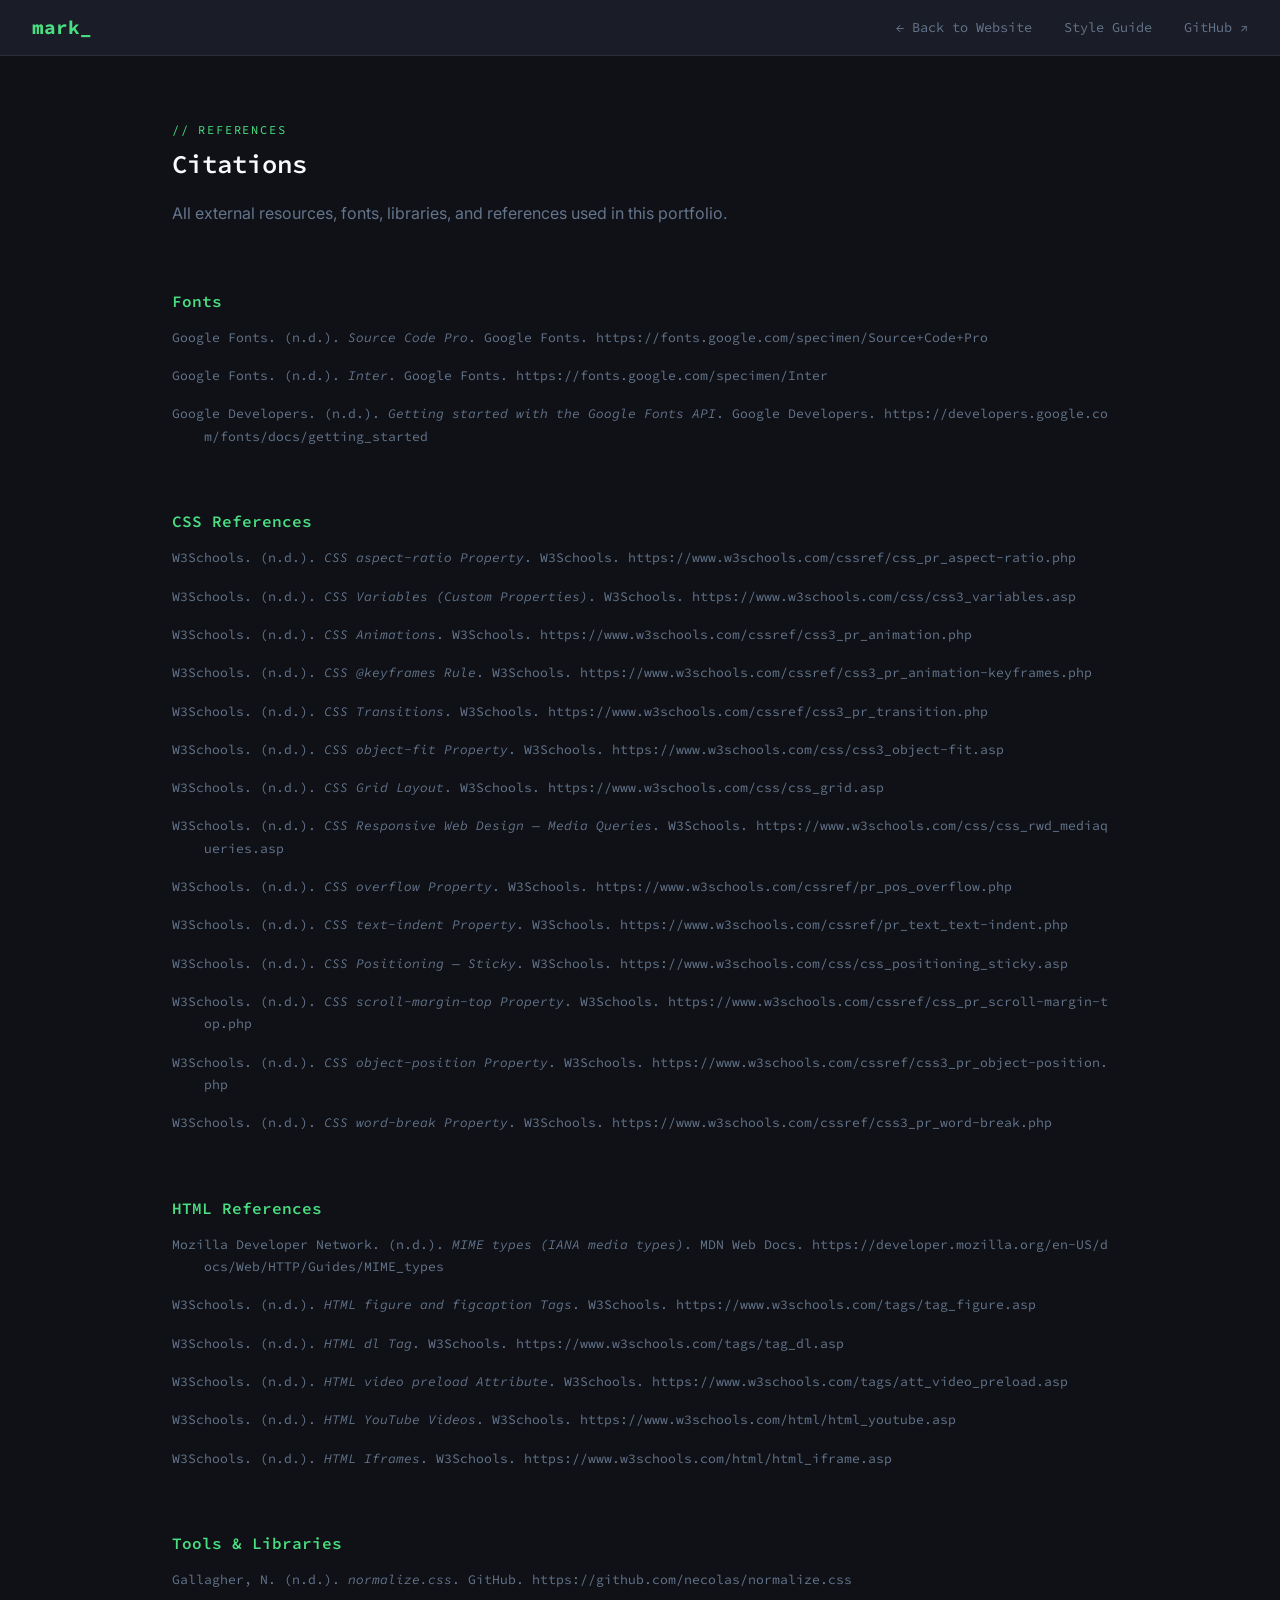
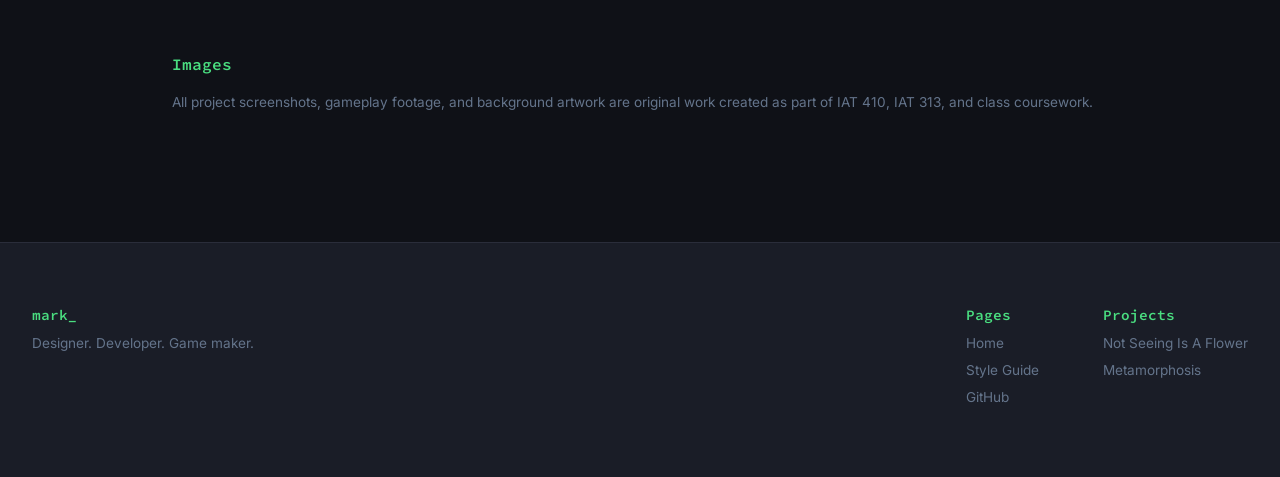
==== commit 4cf86a6a: "NSIAF Image updates + Citation" ====
--- a/citations.html
+++ b/citations.html
@@ -108,25 +108,54 @@
                     <a href="https://www.w3schools.com/css/css_positioning_sticky.asp" target="_blank"
                         rel="noopener noreferrer">https://www.w3schools.com/css/css_positioning_sticky.asp</a>
                 </p>
+                <p class="citation-item">
+                    W3Schools. (n.d.). <em>CSS scroll-margin-top Property</em>. W3Schools.
+                    <a href="https://www.w3schools.com/cssref/css_pr_scroll-margin-top.php" target="_blank"
+                        rel="noopener noreferrer">https://www.w3schools.com/cssref/css_pr_scroll-margin-top.php</a>
+                </p>
+                <p class="citation-item">
+                    W3Schools. (n.d.). <em>CSS object-position Property</em>. W3Schools.
+                    <a href="https://www.w3schools.com/cssref/css3_pr_object-position.php" target="_blank"
+                        rel="noopener noreferrer">https://www.w3schools.com/cssref/css3_pr_object-position.php</a>
+                </p>
+                <p class="citation-item">
+                    W3Schools. (n.d.). <em>CSS word-break Property</em>. W3Schools.
+                    <a href="https://www.w3schools.com/cssref/css3_pr_word-break.php" target="_blank"
+                        rel="noopener noreferrer">https://www.w3schools.com/cssref/css3_pr_word-break.php</a>
+                </p>
             </section>
 
             <section class="citations-group" aria-labelledby="cit-html-heading">
                 <h3 class="citations-group-title" id="cit-html-heading">HTML References</h3>
-                <p class="citation-item">
-                    W3Schools. (n.d.). <em>HTML Video</em>. W3Schools.
-                    <a href="https://www.w3schools.com/html/html5_video.asp" target="_blank"
-                        rel="noopener noreferrer">https://www.w3schools.com/html/html5_video.asp</a>
-                </p>
-                <p class="citation-item">
-                    Mozilla Developer Network. (n.d.). <em>ARIA Roles Reference</em>. MDN Web Docs.
-                    <a href="https://developer.mozilla.org/en-US/docs/Web/Accessibility/ARIA/Reference/Roles"
-                        target="_blank"
-                        rel="noopener noreferrer">https://developer.mozilla.org/en-US/docs/Web/Accessibility/ARIA/Reference/Roles</a>
-                </p>
                 <p class="citation-item">
                     Mozilla Developer Network. (n.d.). <em>MIME types (IANA media types)</em>. MDN Web Docs.
                     <a href="https://developer.mozilla.org/en-US/docs/Web/HTTP/Guides/MIME_types" target="_blank"
                         rel="noopener noreferrer">https://developer.mozilla.org/en-US/docs/Web/HTTP/Guides/MIME_types</a>
+                </p>
+                <p class="citation-item">
+                    W3Schools. (n.d.). <em>HTML figure and figcaption Tags</em>. W3Schools.
+                    <a href="https://www.w3schools.com/tags/tag_figure.asp" target="_blank"
+                        rel="noopener noreferrer">https://www.w3schools.com/tags/tag_figure.asp</a>
+                </p>
+                <p class="citation-item">
+                    W3Schools. (n.d.). <em>HTML dl Tag</em>. W3Schools.
+                    <a href="https://www.w3schools.com/tags/tag_dl.asp" target="_blank"
+                        rel="noopener noreferrer">https://www.w3schools.com/tags/tag_dl.asp</a>
+                </p>
+                <p class="citation-item">
+                    W3Schools. (n.d.). <em>HTML video preload Attribute</em>. W3Schools.
+                    <a href="https://www.w3schools.com/tags/att_video_preload.asp" target="_blank"
+                        rel="noopener noreferrer">https://www.w3schools.com/tags/att_video_preload.asp</a>
+                </p>
+                <p class="citation-item">
+                    W3Schools. (n.d.). <em>HTML YouTube Videos</em>. W3Schools.
+                    <a href="https://www.w3schools.com/html/html_youtube.asp" target="_blank"
+                        rel="noopener noreferrer">https://www.w3schools.com/html/html_youtube.asp</a>
+                </p>
+                <p class="citation-item">
+                    W3Schools. (n.d.). <em>HTML Iframes</em>. W3Schools.
+                    <a href="https://www.w3schools.com/html/html_iframe.asp" target="_blank"
+                        rel="noopener noreferrer">https://www.w3schools.com/html/html_iframe.asp</a>
                 </p>
             </section>
 
@@ -143,7 +172,7 @@
                 <h3 class="citations-group-title" id="cit-images-heading">Images</h3>
                 <p class="citations-note">
                     All project screenshots, gameplay footage, and background artwork are original
-                    work created as part of IAT 410 and class coursework.
+                    work created as part of IAT 410, IAT 313, and class coursework.
                 </p>
             </section>
 
--- a/css/page.css
+++ b/css/page.css
@@ -125,6 +125,11 @@
 
 .project-hero-tags {
     margin-top: var(--space-lg);
+    display: flex;
+    flex-wrap: wrap;
+    gap: var(--space-xs);
+    list-style: none;
+    padding: 0;
 }
 
 .project-hero-meta {
@@ -205,13 +210,16 @@
     margin-bottom: 0;
 }
 
-.artifact-card img {
+.artifact-card img,
+.artifact-card video {
     width: 100%;
     aspect-ratio: 16 / 9;
     object-fit: cover;
     object-position: center;
     border-radius: var(--radius-sm);
     border: 1px solid var(--col-border);
+    display: block;
+    background-color: var(--col-bg);
 }
 
 .artifact-card figcaption {
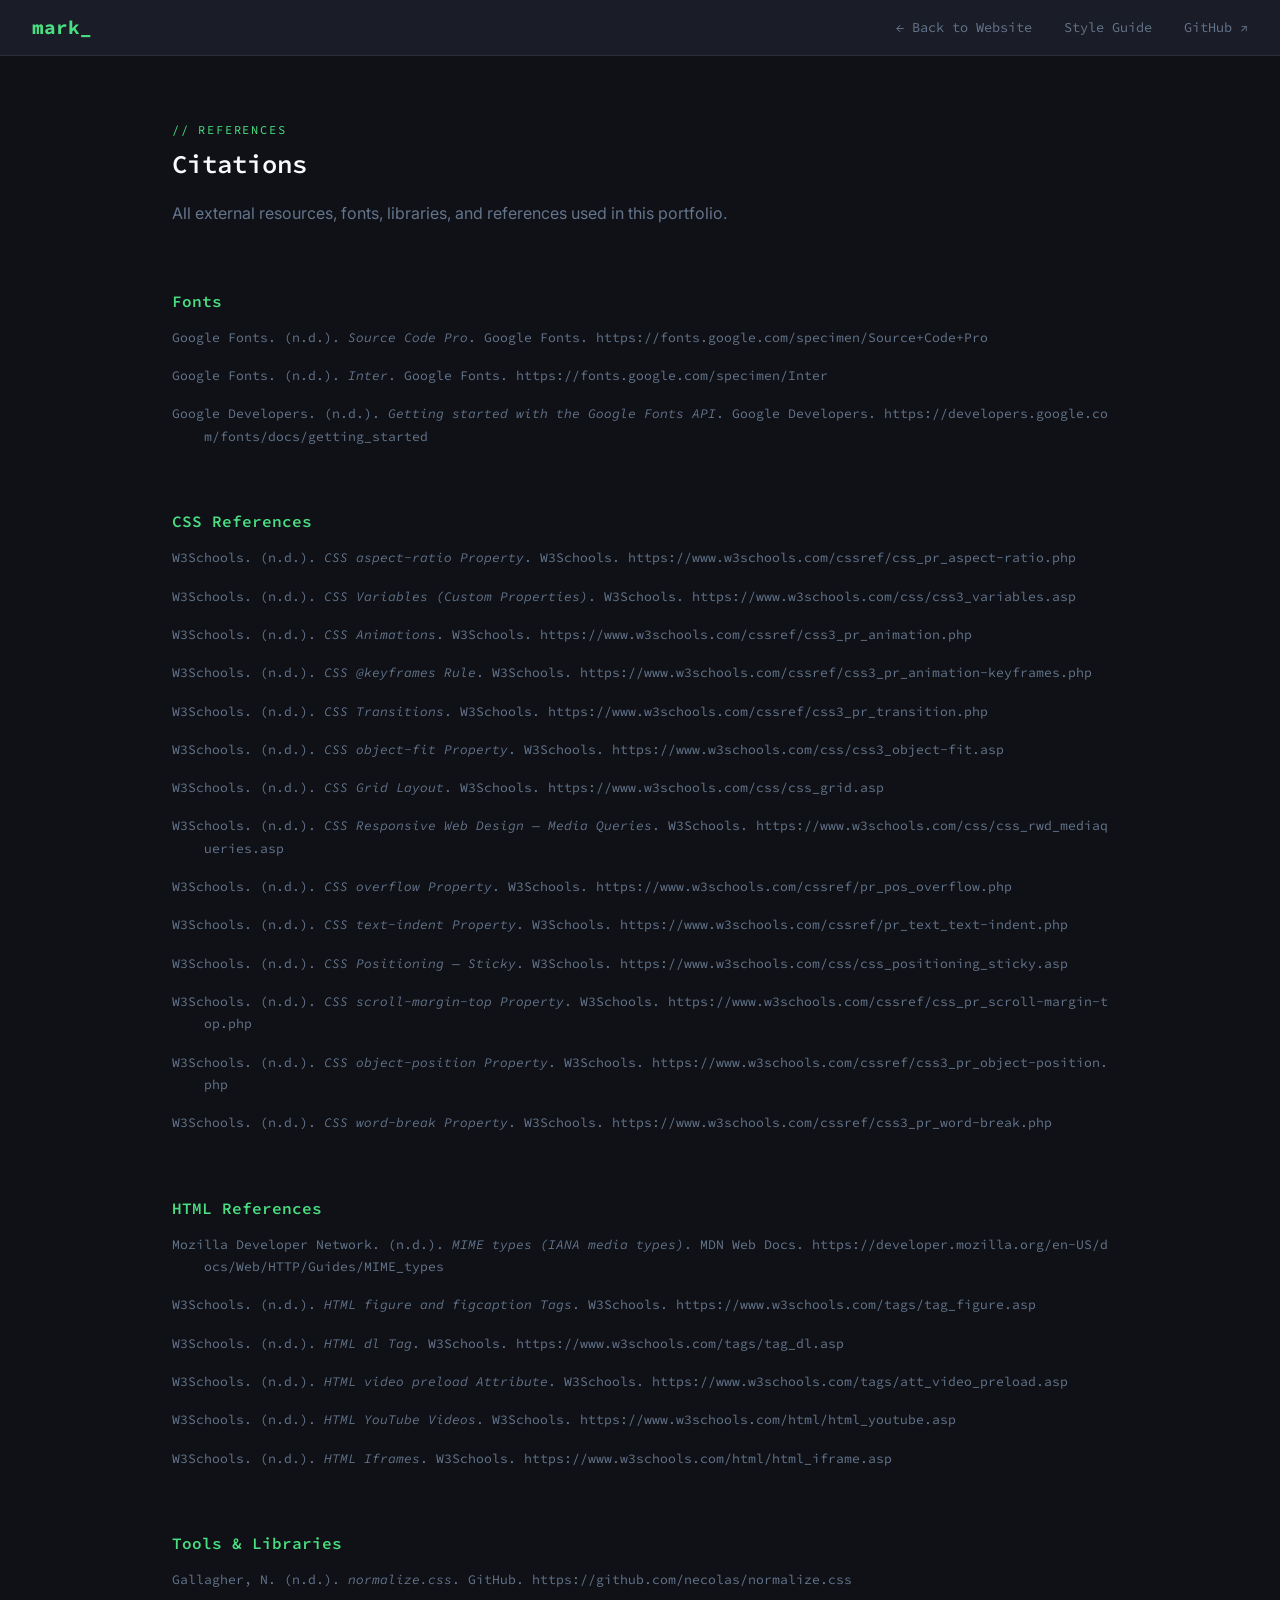
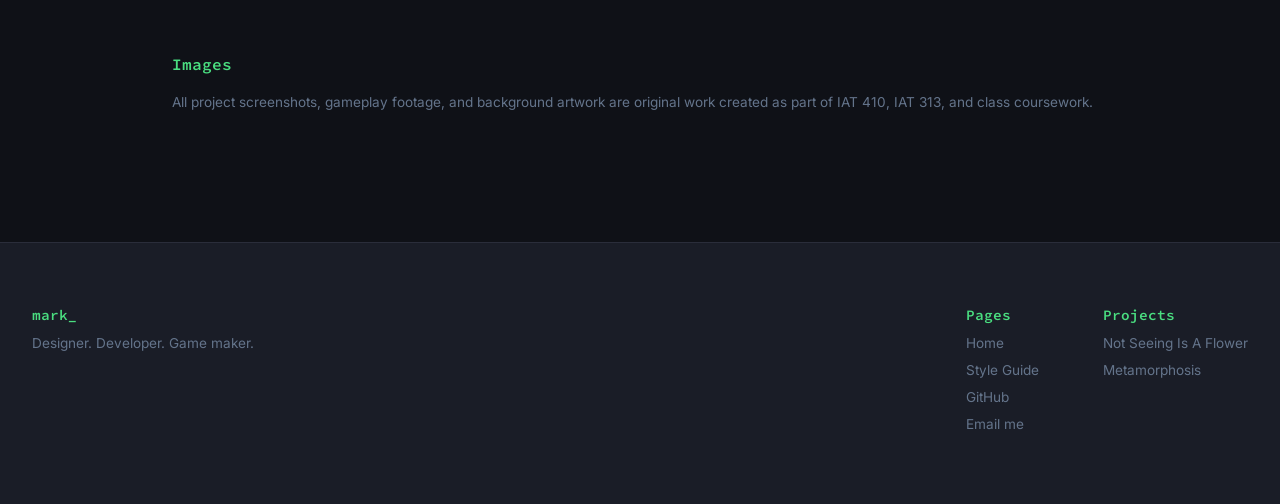
==== commit 31d5c620: "video muting + lazy loading" ====
--- a/citations.html
+++ b/citations.html
@@ -190,6 +190,7 @@
                 <li><a href="index.html">Home</a></li>
                 <li><a href="styleguide.html">Style Guide</a></li>
                 <li><a href="https://github.com/notmarkyang" target="_blank" rel="noopener noreferrer">GitHub</a></li>
+                <li><a href="mailto:mya132@sfu.ca">Email me</a></li>
             </ul>
         </nav>
         <nav aria-label="Footer navigation — projects">
--- a/css/main.css
+++ b/css/main.css
@@ -37,7 +37,7 @@
 }
 
 /* =============================================
-   RESET / BASE
+   BASE
    ============================================= */
 *,
 *::before,
